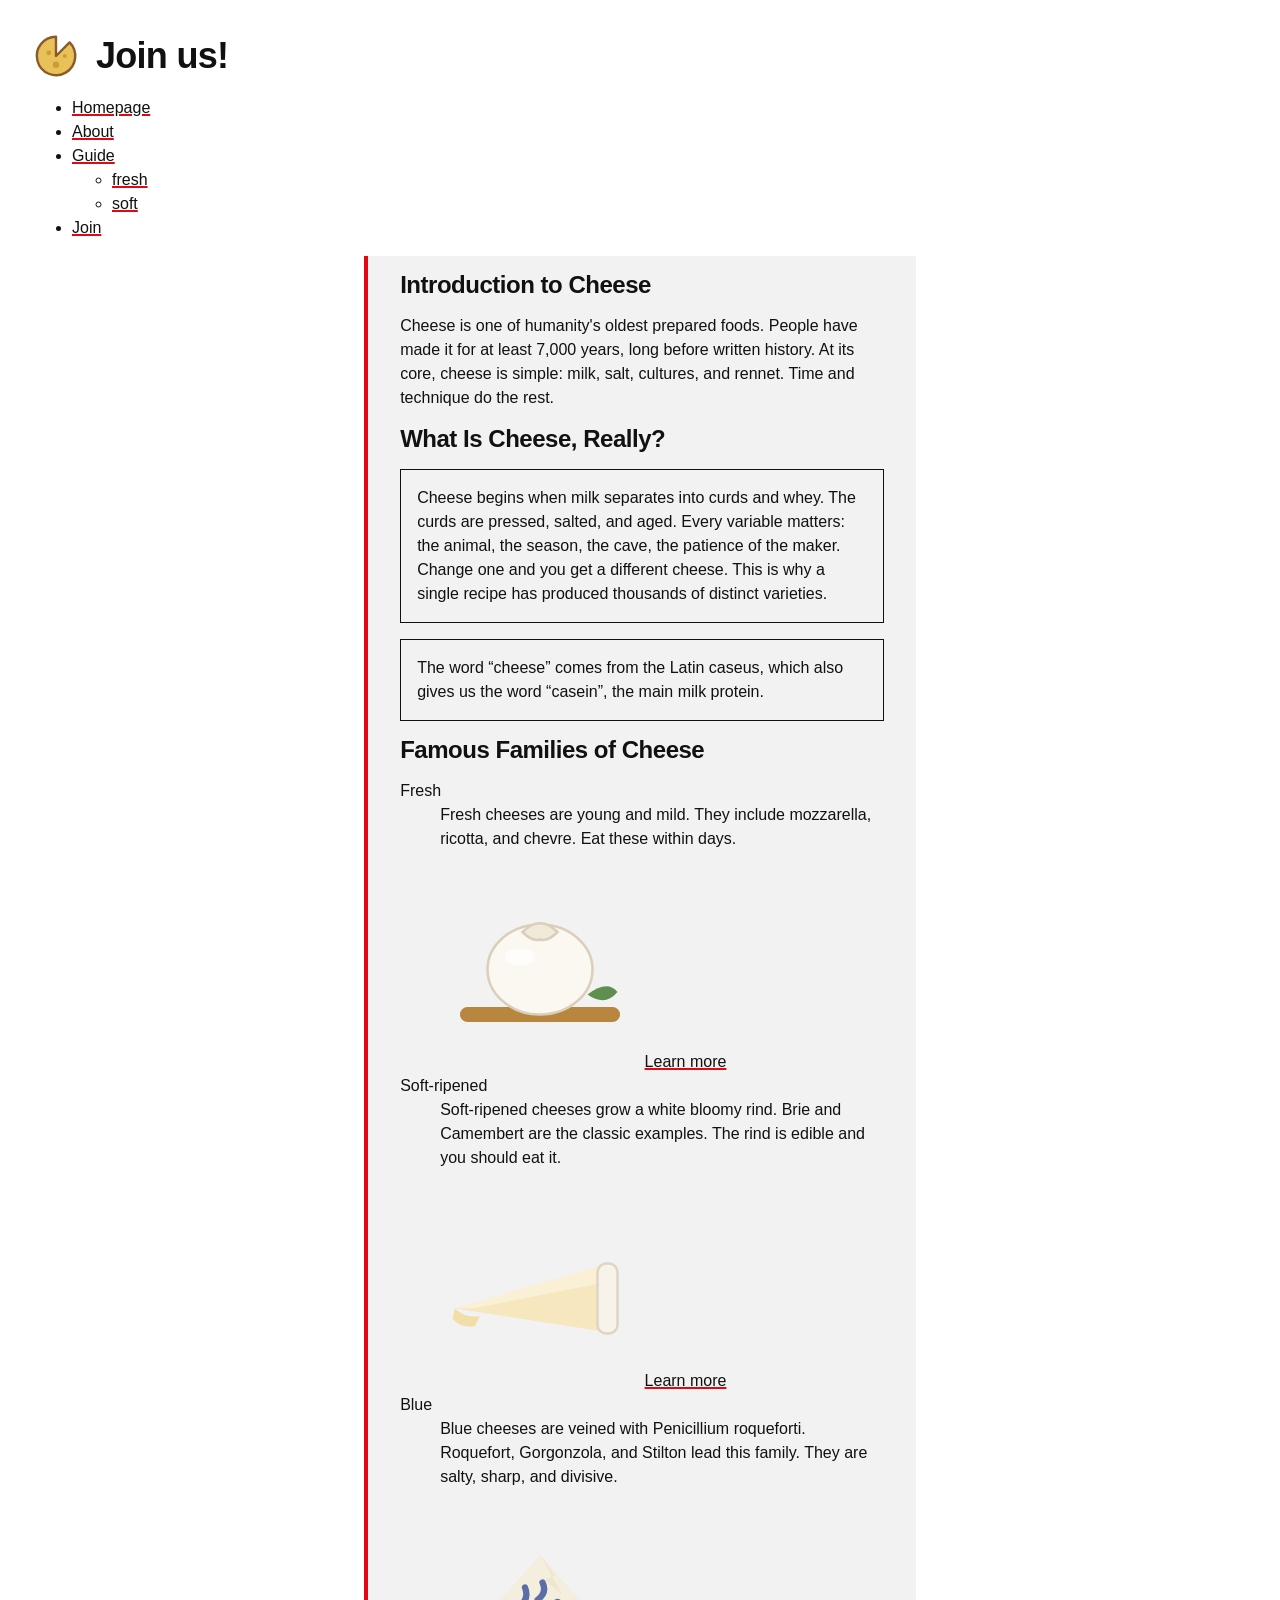
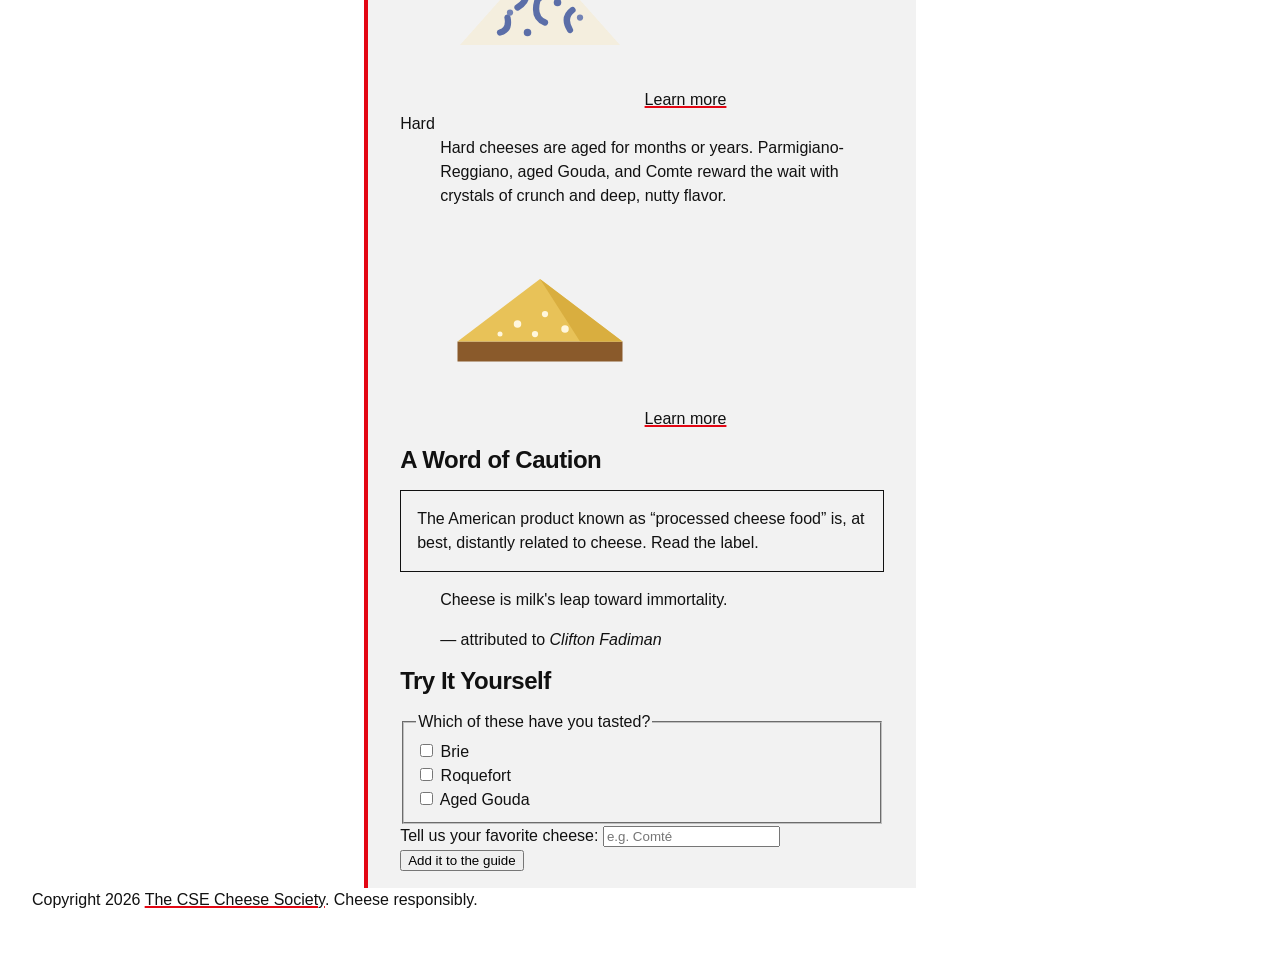
==== guide/index.html @ a403ecb4 "init" ====
<!DOCTYPE html>
<html lang="en">

<head>
  <meta charset="utf-8">
  <meta name="viewport" content="width=device-width, initial-scale=1">
  <title>Cheese Guide</title>
  <meta name="description" content="Membership form for the CSE cheese society site.">
  <link rel="stylesheet" href="../styles/vars.css">
  <link rel="stylesheet" href="../styles/site.css">
  <link rel="stylesheet" href="../styles/global.css">
  <link rel="stylesheet" href="../styles/guide_index.css">
</head>

<body>

  <header>
    <img src="../images/logo.svg" alt="The CSE Cheese Society logo">
    <h1>Join us!</h1>
  </header>
  <nav>
    <ul>
      <li><a href="../index.html">Homepage</a></li>
      <li><a href="../about.html">About</a></li>
      <li><a href="index.html">Guide</a>
        <ul>
          <li><a href="fresh.html">fresh</a></li>
          <li><a href="soft.html">soft</a></li>
        </ul>
      </li>
      <li><a href="../join.html">Join</a></li>
    </ul>
  </nav>

  <main>
    <article>
      <h2>Introduction to Cheese</h2>
      <p>
        Cheese is one of humanity's oldest prepared foods. People have made it
        for at least 7,000 years, long before written history. At its core,
        cheese is simple: milk, salt, cultures, and rennet. Time and technique
        do the rest.
      </p>
      <section>
        <h2>What Is Cheese, Really?</h2>
        <p>
          Cheese begins when milk separates into curds and whey. The curds are
          pressed, salted, and aged. Every variable matters: the animal, the
          season, the cave, the patience of the maker. Change one and you get a
          different cheese. This is why a single recipe has produced thousands
          of distinct varieties.

        </p>
        <p>
          The word <q>cheese</q> comes from the Latin <span class="latin" lang="la">caseus</span>, which also gives us
          the
          word <q>casein</q>, the main milk protein.
        </p>
      </section>
      <section>
        <h2>
          Famous Families of Cheese

        </h2>

        <dl>
          <dt>Fresh</dt>
          <dd>
            <p>
              Fresh cheeses are young and mild. They include mozzarella, ricotta,
              and chevre. Eat these within days.
            </p>
            <picture>
              <img src="../images/cheese-fresh.svg" alt="fresh cheese" width="200" height="200" id="fresh">
            </picture>

            <a href="fresh.html">Learn more</a>
          </dd>

          <dt>
            Soft-ripened
          </dt>
          <dd>
            <p>
              Soft-ripened cheeses grow a white bloomy rind. Brie and Camembert are
              the classic examples. The rind is edible and you should eat it.
            </p>
            <picture>
              <img src="../images/cheese-soft.svg" alt="soft cheese" width="200" height="200" id="soft">
            </picture>

            <a href="soft.html">Learn more</a>
          </dd>

          <dt>
            Blue
          </dt>
          <dd>
            <p>
              Blue cheeses are veined with <span class="latin" lang="la">Penicillium roqueforti</span>. Roquefort,
              Gorgonzola, and Stilton lead this family. They are salty, sharp, and
              divisive.
            </p>
            <picture>
              <img src="../images/cheese-blue.svg" alt="blue cheese" width="200" height="200" id="blue">
            </picture>

            <a href="blue.html">Learn more</a>
          </dd>

          <dt>Hard</dt>
          <dd>
            <p>
              Hard cheeses are aged for months or years. Parmigiano-Reggiano,
              aged Gouda, and Comte reward the wait with crystals of crunch and
              deep, nutty flavor.
            </p>
            <picture>
              <img src="../images/cheese-hard.svg" alt="hard cheese" width="200" height="200" id="hard">
            </picture>

            <a href="hard.html">Learn more</a>
          </dd>
        </dl>

      </section>
      <section>
        <h2>A Word of Caution</h2>

        <p id="warning">
          The American product known as <q>processed cheese food</q> is,
          at best, distantly related to cheese. Read the label.
        </p>

        <blockquote>
          <p>
            Cheese is milk's leap toward immortality.
          </p>
          <footer>
            <p>&#8212; attributed to <cite>Clifton Fadiman</cite></p>
          </footer>
        </blockquote>
      </section>
      <section>
        <h2>
          Try It Yourself
        </h2>

        <form>
          <fieldset>
            <legend>Which of these have you tasted?</legend>
            <div>
              <input type="checkbox" name="brie" id="brie">
              <label for="brie">Brie</label>
            </div>
            <div>
              <input type="checkbox" name="roquefort" id="roquefort">
              <label for="roquefort">Roquefort</label>
            </div>
            <div>
              <input type="checkbox" name="aged-gouda" id="aged-gouda">
              <label for="aged-gouda">Aged Gouda</label>
            </div>
          </fieldset>
          <label for="fav-cheese">Tell us your favorite cheese:</label>
          <input type="text" name="fav-cheese" placeholder="e.g. Comt&#233;" id="fav-cheese">
          <button type="submit">Add it to the guide</button>
        </form>
      </section>
    </article>
  </main>
  <footer>
    <p>Copyright 2026 <a href="https://ucsd.edu">The CSE Cheese Society</a>. Cheese responsibly.</p>
  </footer>
</body>

</html>
---- styles/vars.css ----
/* Design tokens only — no layout, no selectors beyond :root. */
:root {
  /* color */
  --ink: #111;
  --paper: #fff;
  --panel: #f2f2f2;
  --accent: #e30613;

  /* space */
  --space-1: 0.5rem;
  --space-2: 1rem;
  --space-3: 2rem;
  --space-4: 4rem;

  /* border */
  --border-style: solid;
  --border-width: 1px;
  --rule-width: 4px;
  --underline-width: 2px;
  --border: var(--border-width) var(--border-style) var(--ink);
  --rule: var(--rule-width) var(--border-style) var(--accent);

  /* type */
  --text-s: 0.875rem;
  --text-m: 1rem;
  --text-l: 1.5rem;
  --text-xl: 2.25rem;

  /* line length */
  --measure: 62ch;
  --dialog-measure: 40ch;

  /* logo size */
  --logo-size: 3rem;
}
---- styles/site.css ----
@media (prefers-reduced-motion: no-preference) {
    @view-transition {
        navigation: auto;
    }
}

body {
    >header {
        display: flex;
        align-items: center;
        
        h1 {
            margin: 0 var(--space-2);
        }

        img {
            max-width: var(--logo-size);
            max-height: var(--logo-size);
        }
    }
}
---- styles/global.css ----
/* Reset, type, and color only — every layout rule lives in each demo's own
   <style>. Both layers below lose to any unlayered rule, so demo styles
   always override these without specificity fights. */

@layer reset, base;

@layer reset {
  * {
    box-sizing: border-box;
  }

  body,
  figure {
    margin: 0;
  }
}

@layer base {
  body {
    background: var(--paper);
    color: var(--ink);
    font-family: "Helvetica Neue", Helvetica, Arial, sans-serif;
    font-size: var(--text-m);
    line-height: 1.5;
  }

  h1,
  h2 {
    margin-block: 0 var(--space-2);
    line-height: 1.1;
    letter-spacing: -0.02em;
  }

  h1 { font-size: var(--text-xl); }
  h2 { font-size: var(--text-l); }

  p {
    margin-block: 0 var(--space-2);
  }

  figcaption {
    font-size: var(--text-s);
  }

  a {
    color: var(--ink);
    text-decoration-color: var(--accent);
    text-decoration-thickness: var(--underline-width);

    &:hover {
      color: var(--accent);
    }
  }

  code {
    font-family: ui-monospace, "SF Mono", Menlo, monospace;
    font-size: 0.9em;
  }
}
---- styles/guide_index.css ----
body {
    padding: var(--space-3);
    
    #fresh {
        view-transition-name: fresh;
    }
    #soft{
        view-transition-name: soft;
    }
    #hard{
        view-transition-name: hard;
    }
    #blue{
        view-transition-name: blue;
    }

    picture {
        > img{
            max-width: 100%;
        }
    }
}

section {
    > p {
        padding: var(--space-2);
        border: var(--border);
        background: var(--panel);
    }

    strong,
    em {
        background: var(--paper);
        outline: var(--border-width) var(--border-style) var(--accent);
    }
}

article {
    max-width: var(--measure);
    margin-inline: auto;
    padding: var(--space-2) var(--space-3);
    border-inline-start: var(--rule);
    background: var(--panel);
}
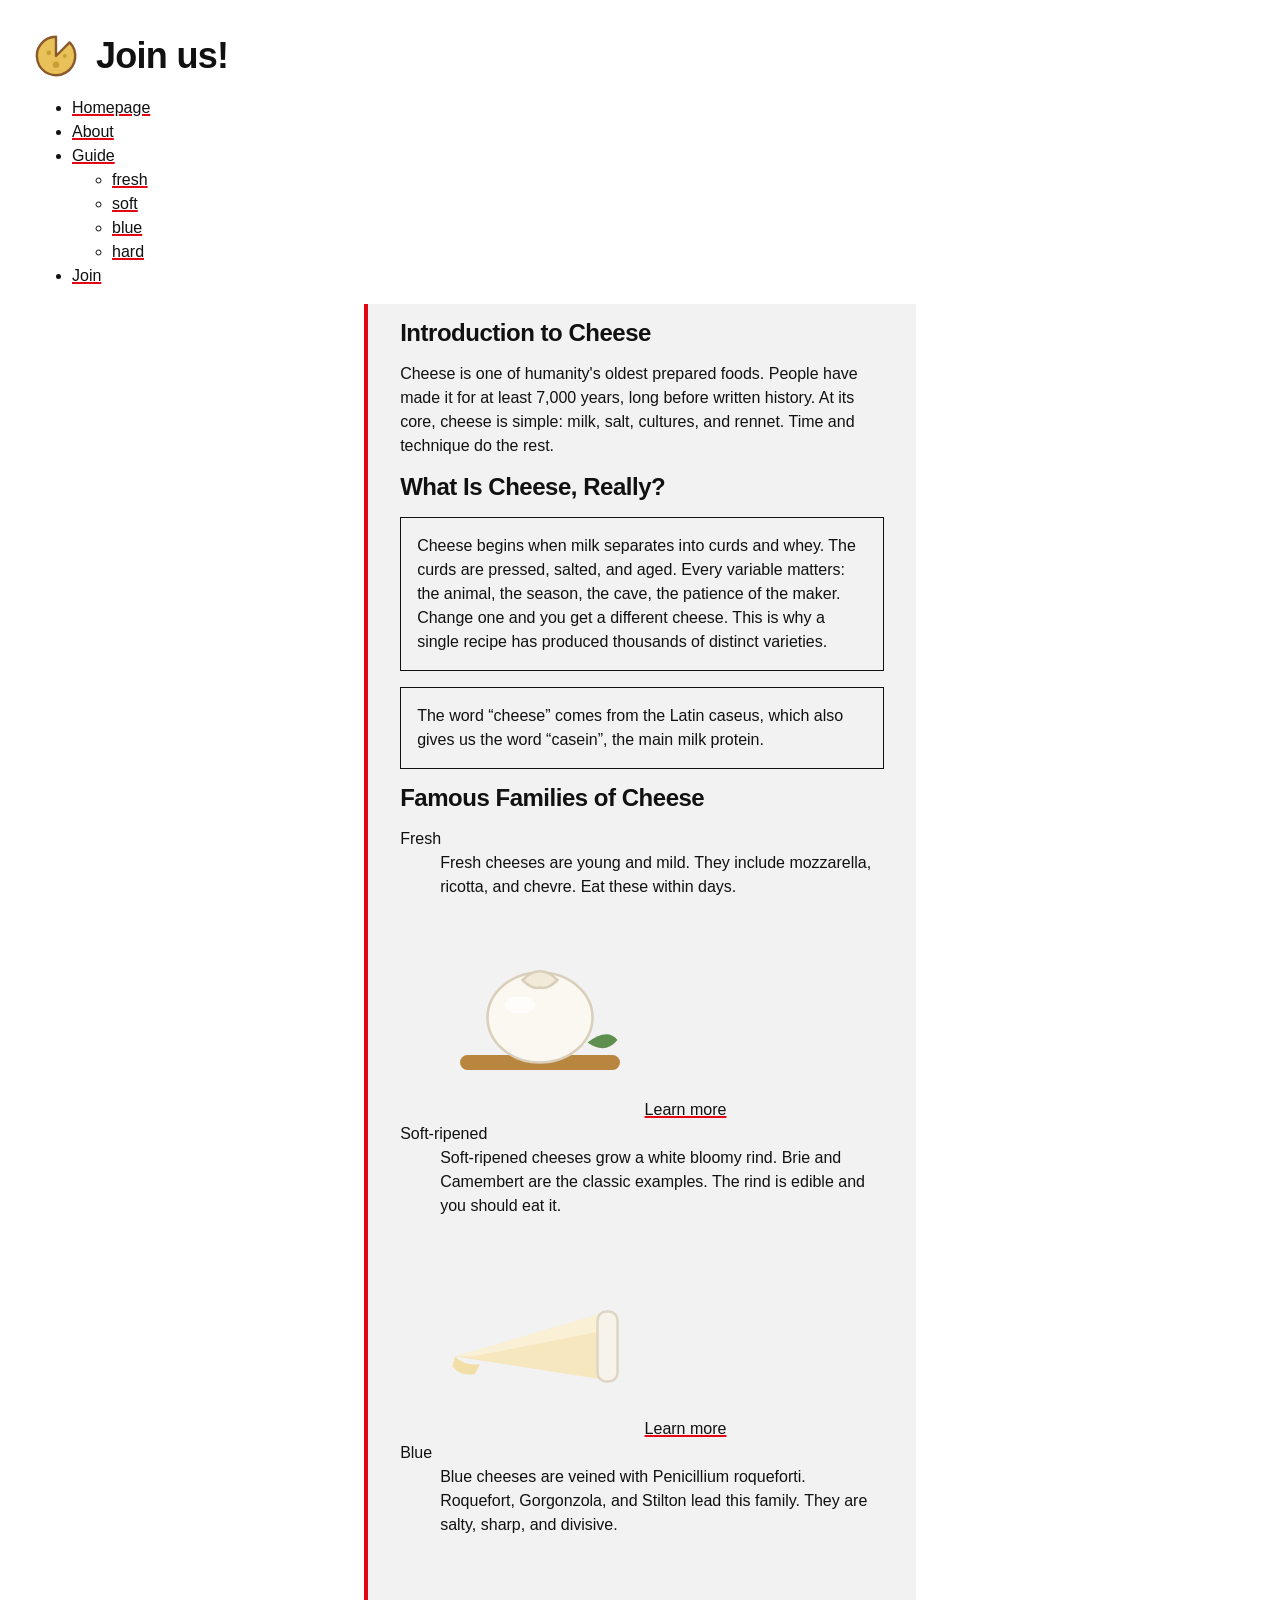
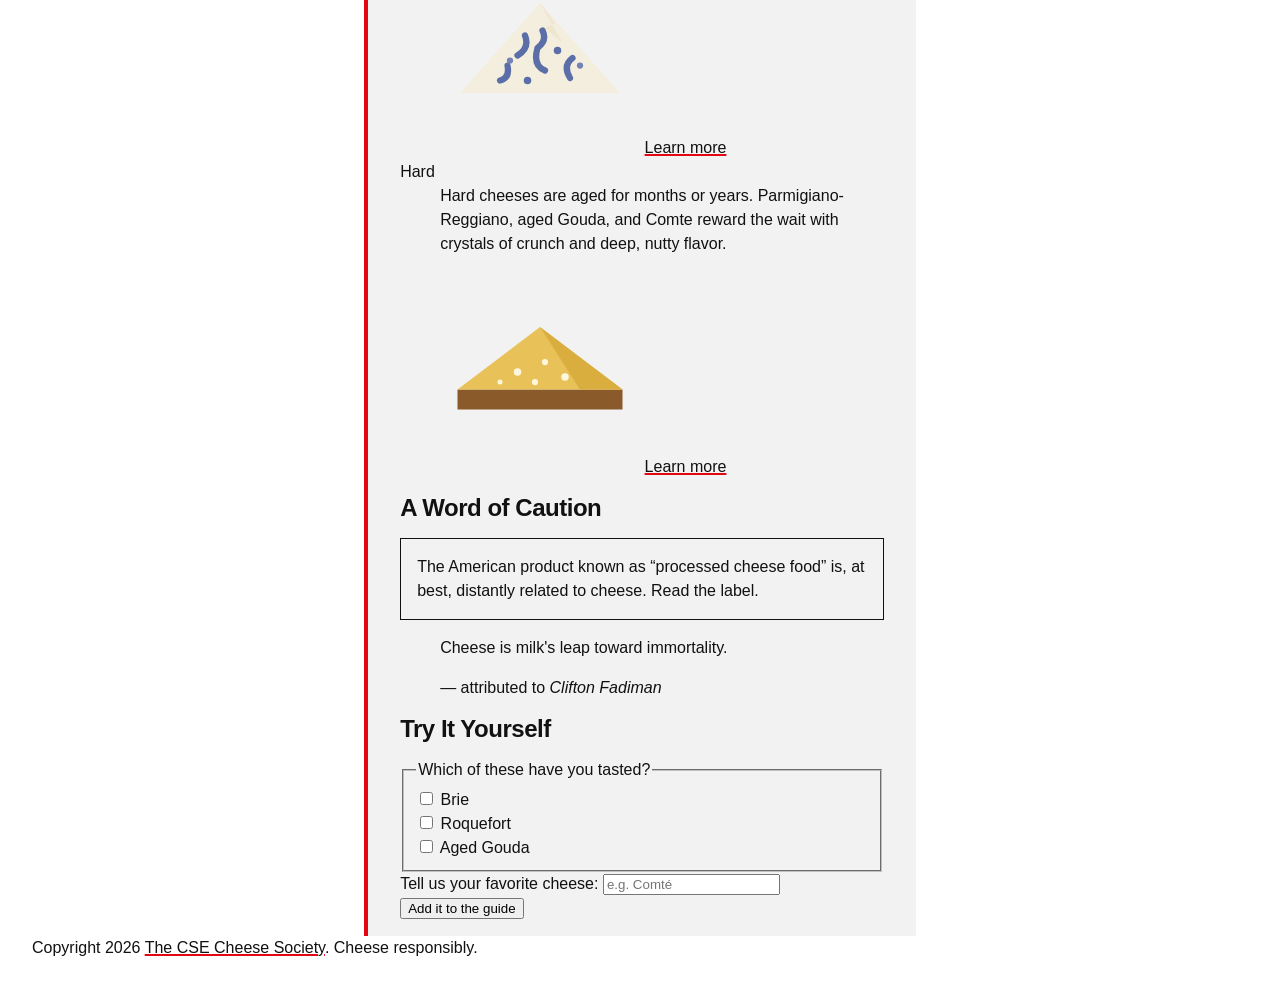
==== commit bbd25583: "rename and such" ====
--- a/guide/index.html
+++ b/guide/index.html
@@ -6,7 +6,7 @@
   <meta name="viewport" content="width=device-width, initial-scale=1">
   <title>Cheese Guide</title>
   <meta name="description" content="Membership form for the CSE cheese society site.">
-  <link rel="stylesheet" href="../styles/vars.css">
+  <link rel="stylesheet" href="../styles/tokens.css">
   <link rel="stylesheet" href="../styles/site.css">
   <link rel="stylesheet" href="../styles/global.css">
   <link rel="stylesheet" href="../styles/guide_index.css">
@@ -26,6 +26,8 @@
         <ul>
           <li><a href="fresh.html">fresh</a></li>
           <li><a href="soft.html">soft</a></li>
+          <li><a href="blue.html">blue</a></li>
+          <li><a href="hard.html">hard</a></li>
         </ul>
       </li>
       <li><a href="../join.html">Join</a></li>
--- a/styles/tokens.css
+++ b/styles/tokens.css
@@ -0,0 +1,35 @@
+/* Design tokens only — no layout, no selectors beyond :root. */
+:root {
+  /* color */
+  --ink: #111;
+  --paper: #fff;
+  --panel: #f2f2f2;
+  --accent: #e30613;
+
+  /* space */
+  --space-1: 0.5rem;
+  --space-2: 1rem;
+  --space-3: 2rem;
+  --space-4: 4rem;
+
+  /* border */
+  --border-style: solid;
+  --border-width: 1px;
+  --rule-width: 4px;
+  --underline-width: 2px;
+  --border: var(--border-width) var(--border-style) var(--ink);
+  --rule: var(--rule-width) var(--border-style) var(--accent);
+
+  /* type */
+  --text-s: 0.875rem;
+  --text-m: 1rem;
+  --text-l: 1.5rem;
+  --text-xl: 2.25rem;
+
+  /* line length */
+  --measure: 62ch;
+  --dialog-measure: 40ch;
+
+  /* logo size */
+  --logo-size: 3rem;
+}
